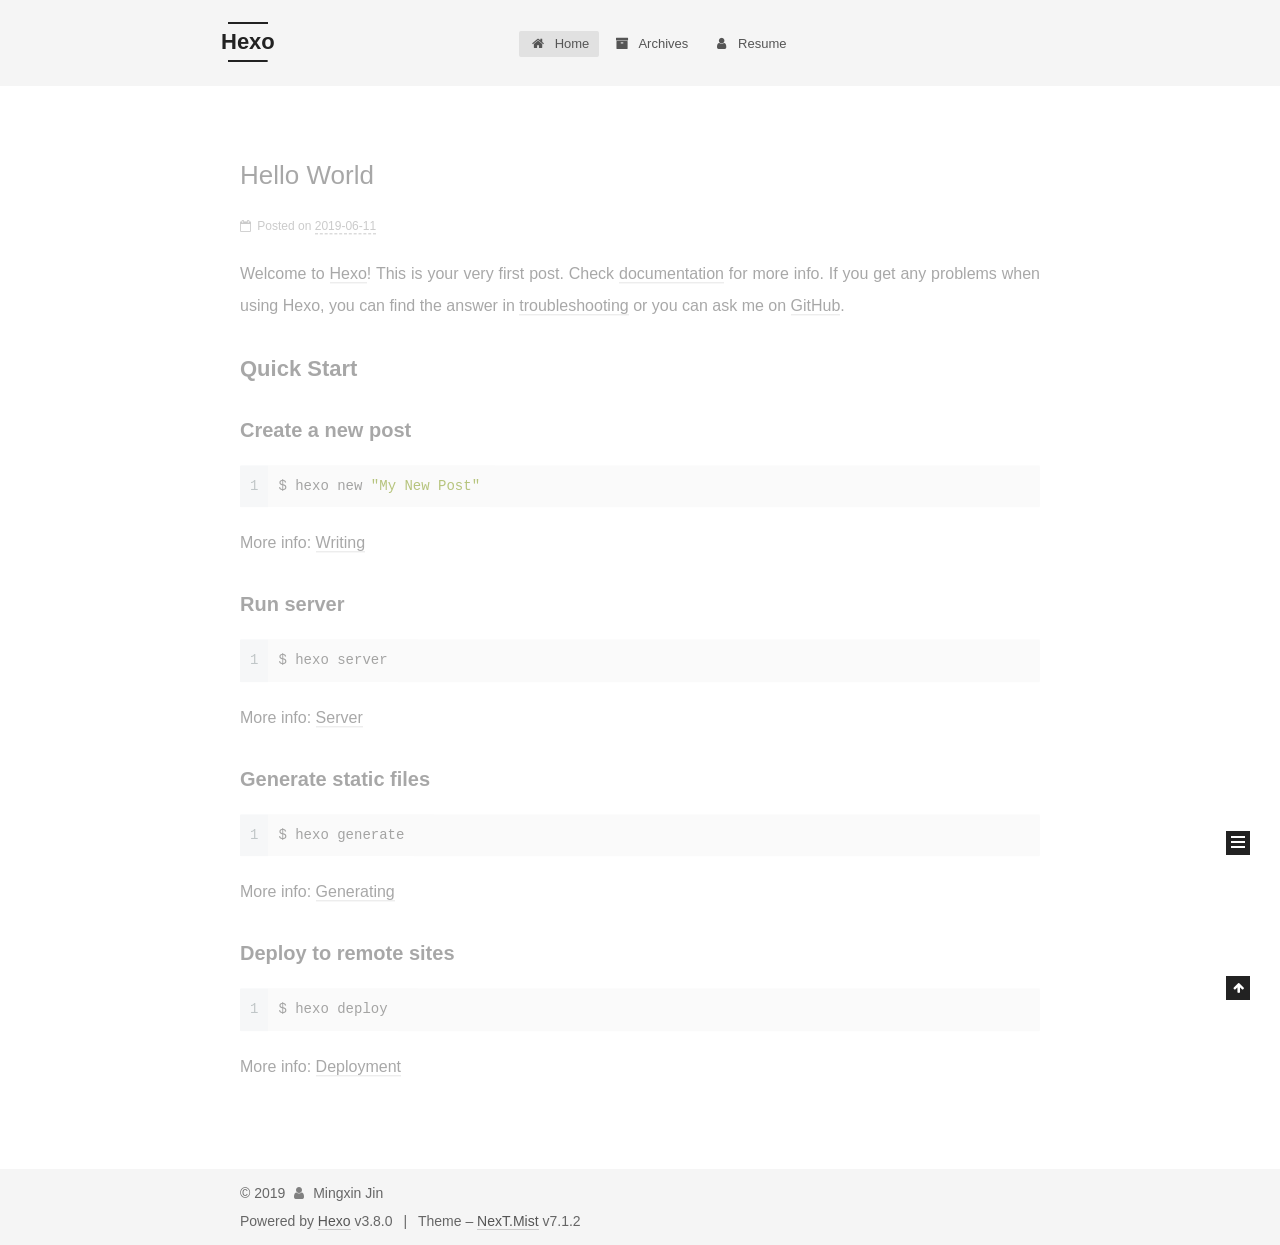
==== index.html @ 40111006 "Site updated: 2019-06-13 21:49:28" ====
<!DOCTYPE html>












  


<html class="theme-next mist use-motion" lang="en">
<head><meta name="generator" content="Hexo 3.8.0">
  <meta charset="UTF-8">
<meta http-equiv="X-UA-Compatible" content="IE=edge">
<meta name="viewport" content="width=device-width, initial-scale=1, maximum-scale=2">
<meta name="theme-color" content="#222">
























<link rel="stylesheet" href="/lib/font-awesome/css/font-awesome.min.css?v=4.7.0">

<link rel="stylesheet" href="/css/main.css?v=7.1.2">


  <link rel="apple-touch-icon" sizes="180x180" href="/images/apple-touch-icon-next.png?v=7.1.2">


  <link rel="icon" type="image/png" sizes="32x32" href="/images/favicon-32x32-next.png?v=7.1.2">


  <link rel="icon" type="image/png" sizes="16x16" href="/images/favicon-16x16-next.png?v=7.1.2">


  <link rel="mask-icon" href="/images/logo.svg?v=7.1.2" color="#222">







<script id="hexo.configurations">
  var NexT = window.NexT || {};
  var CONFIG = {
    root: '/',
    scheme: 'Mist',
    version: '7.1.2',
    sidebar: {"position":"left","display":"post","offset":12,"onmobile":false,"dimmer":false},
    back2top: true,
    back2top_sidebar: false,
    fancybox: false,
    fastclick: false,
    lazyload: false,
    tabs: true,
    motion: {"enable":true,"async":false,"transition":{"post_block":"fadeIn","post_header":"slideDownIn","post_body":"slideDownIn","coll_header":"slideLeftIn","sidebar":"slideUpIn"}},
    algolia: {
      applicationID: '',
      apiKey: '',
      indexName: '',
      hits: {"per_page":10},
      labels: {"input_placeholder":"Search for Posts","hits_empty":"We didn't find any results for the search: ${query}","hits_stats":"${hits} results found in ${time} ms"}
    }
  };
</script>


  




  <meta property="og:type" content="website">
<meta property="og:title" content="Hexo">
<meta property="og:url" content="http://yoursite.com/index.html">
<meta property="og:site_name" content="Hexo">
<meta property="og:locale" content="en">
<meta name="twitter:card" content="summary">
<meta name="twitter:title" content="Hexo">





  
  
  <link rel="canonical" href="http://yoursite.com/">



<script id="page.configurations">
  CONFIG.page = {
    sidebar: "",
  };
</script>

  <title>Hexo</title>
  












  <noscript>
  <style>
  .use-motion .motion-element,
  .use-motion .brand,
  .use-motion .menu-item,
  .sidebar-inner,
  .use-motion .post-block,
  .use-motion .pagination,
  .use-motion .comments,
  .use-motion .post-header,
  .use-motion .post-body,
  .use-motion .collection-title { opacity: initial; }

  .use-motion .logo,
  .use-motion .site-title,
  .use-motion .site-subtitle {
    opacity: initial;
    top: initial;
  }

  .use-motion .logo-line-before i { left: initial; }
  .use-motion .logo-line-after i { right: initial; }
  </style>
</noscript>

</head>

<body itemscope itemtype="http://schema.org/WebPage" lang="en">

  
  
    
  

  <div class="container sidebar-position-left 
  page-home">
    <div class="headband"></div>

    <header id="header" class="header" itemscope itemtype="http://schema.org/WPHeader">
      <div class="header-inner"><div class="site-brand-wrapper">
  <div class="site-meta">
    

    <div class="custom-logo-site-title">
      <a href="/" class="brand" rel="start">
        <span class="logo-line-before"><i></i></span>
        <span class="site-title">Hexo</span>
        <span class="logo-line-after"><i></i></span>
      </a>
    </div>
    
    
  </div>

  <div class="site-nav-toggle">
    <button aria-label="Toggle navigation bar">
      <span class="btn-bar"></span>
      <span class="btn-bar"></span>
      <span class="btn-bar"></span>
    </button>
  </div>
</div>



<nav class="site-nav">
  
    <ul id="menu" class="menu">
      
        
        
        
          
          <li class="menu-item menu-item-home menu-item-active">

    
    
    
      
    

    

    <a href="/" rel="section"><i class="menu-item-icon fa fa-fw fa-home"></i> <br>Home</a>

  </li>
        
        
        
          
          <li class="menu-item menu-item-archives">

    
    
    
      
    

    

    <a href="/archives/" rel="section"><i class="menu-item-icon fa fa-fw fa-archive"></i> <br>Archives</a>

  </li>
        
        
        
          
          <li class="menu-item menu-item-resume">

    
    
    
      
    

    

    <a href="/resume/" rel="section"><i class="menu-item-icon fa fa-fw fa-user"></i> <br>Resume</a>

  </li>

      
      
    </ul>
  

  
    

  

  
</nav>



  



</div>
    </header>

    


    <main id="main" class="main">
      <div class="main-inner">
        <div class="content-wrap">
          
          <div id="content" class="content">
            
  <section id="posts" class="posts-expand">
    
      

  

  
  
  

  

  <article class="post post-type-normal" itemscope itemtype="http://schema.org/Article">
  
  
  
  <div class="post-block">
    <link itemprop="mainEntityOfPage" href="http://yoursite.com/2019/06/11/hello-world/">

    <span hidden itemprop="author" itemscope itemtype="http://schema.org/Person">
      <meta itemprop="name" content="Mingxin Jin">
      <meta itemprop="description" content>
      <meta itemprop="image" content="/images/avatar.gif">
    </span>

    <span hidden itemprop="publisher" itemscope itemtype="http://schema.org/Organization">
      <meta itemprop="name" content="Hexo">
    </span>

    
      <header class="post-header">

        
        
          <h1 class="post-title" itemprop="name headline">
                
                
                <a href="/2019/06/11/hello-world/" class="post-title-link" itemprop="url">Hello World</a>
              
            
          </h1>
        

        <div class="post-meta">
          <span class="post-time">

            
            
            

            
              <span class="post-meta-item-icon">
                <i class="fa fa-calendar-o"></i>
              </span>
              
                <span class="post-meta-item-text">Posted on</span>
              

              
                
              

              <time title="Created: 2019-06-11 22:14:55" itemprop="dateCreated datePublished" datetime="2019-06-11T22:14:55+08:00">2019-06-11</time>
            

            
          </span>

          

          
            
            
          

          
          

          

          

          

        </div>
      </header>
    

    
    
    
    <div class="post-body" itemprop="articleBody">

      
      

      
        
          
            <p>Welcome to <a href="https://hexo.io/" target="_blank" rel="noopener">Hexo</a>! This is your very first post. Check <a href="https://hexo.io/docs/" target="_blank" rel="noopener">documentation</a> for more info. If you get any problems when using Hexo, you can find the answer in <a href="https://hexo.io/docs/troubleshooting.html" target="_blank" rel="noopener">troubleshooting</a> or you can ask me on <a href="https://github.com/hexojs/hexo/issues" target="_blank" rel="noopener">GitHub</a>.</p>
<h2 id="Quick-Start"><a href="#Quick-Start" class="headerlink" title="Quick Start"></a>Quick Start</h2><h3 id="Create-a-new-post"><a href="#Create-a-new-post" class="headerlink" title="Create a new post"></a>Create a new post</h3><figure class="highlight bash"><table><tr><td class="gutter"><pre><span class="line">1</span><br></pre></td><td class="code"><pre><span class="line">$ hexo new <span class="string">"My New Post"</span></span><br></pre></td></tr></table></figure>

<p>More info: <a href="https://hexo.io/docs/writing.html" target="_blank" rel="noopener">Writing</a></p>
<h3 id="Run-server"><a href="#Run-server" class="headerlink" title="Run server"></a>Run server</h3><figure class="highlight bash"><table><tr><td class="gutter"><pre><span class="line">1</span><br></pre></td><td class="code"><pre><span class="line">$ hexo server</span><br></pre></td></tr></table></figure>

<p>More info: <a href="https://hexo.io/docs/server.html" target="_blank" rel="noopener">Server</a></p>
<h3 id="Generate-static-files"><a href="#Generate-static-files" class="headerlink" title="Generate static files"></a>Generate static files</h3><figure class="highlight bash"><table><tr><td class="gutter"><pre><span class="line">1</span><br></pre></td><td class="code"><pre><span class="line">$ hexo generate</span><br></pre></td></tr></table></figure>

<p>More info: <a href="https://hexo.io/docs/generating.html" target="_blank" rel="noopener">Generating</a></p>
<h3 id="Deploy-to-remote-sites"><a href="#Deploy-to-remote-sites" class="headerlink" title="Deploy to remote sites"></a>Deploy to remote sites</h3><figure class="highlight bash"><table><tr><td class="gutter"><pre><span class="line">1</span><br></pre></td><td class="code"><pre><span class="line">$ hexo deploy</span><br></pre></td></tr></table></figure>

<p>More info: <a href="https://hexo.io/docs/deployment.html" target="_blank" rel="noopener">Deployment</a></p>

          
        
      
    </div>

    

    
    
    

    

    
      
    
    

    

    <footer class="post-footer">
      

      

      

      
      
        <div class="post-eof"></div>
      
    </footer>
  </div>
  
  
  
  </article>


    
  </section>

  


          </div>
          

        </div>
        
          
  
  <div class="sidebar-toggle">
    <div class="sidebar-toggle-line-wrap">
      <span class="sidebar-toggle-line sidebar-toggle-line-first"></span>
      <span class="sidebar-toggle-line sidebar-toggle-line-middle"></span>
      <span class="sidebar-toggle-line sidebar-toggle-line-last"></span>
    </div>
  </div>

  <aside id="sidebar" class="sidebar">
    <div class="sidebar-inner">

      

      

      <div class="site-overview-wrap sidebar-panel sidebar-panel-active">
        <div class="site-overview">
          <div class="site-author motion-element" itemprop="author" itemscope itemtype="http://schema.org/Person">
            
              <p class="site-author-name" itemprop="name">Mingxin Jin</p>
              <div class="site-description motion-element" itemprop="description"></div>
          </div>

          
            <nav class="site-state motion-element">
              
                <div class="site-state-item site-state-posts">
                
                  <a href="/archives/">
                
                    <span class="site-state-item-count">1</span>
                    <span class="site-state-item-name">posts</span>
                  </a>
                </div>
              

              

              
            </nav>
          

          

          

          

          

          
          

          
            
          
          

        </div>
      </div>

      

      

    </div>
  </aside>
  


        
      </div>
    </main>

    <footer id="footer" class="footer">
      <div class="footer-inner">
        <div class="copyright">&copy; <span itemprop="copyrightYear">2019</span>
  <span class="with-love" id="animate">
    <i class="fa fa-user"></i>
  </span>
  <span class="author" itemprop="copyrightHolder">Mingxin Jin</span>

  

  
</div>


  <div class="powered-by">Powered by <a href="https://hexo.io" class="theme-link" rel="noopener" target="_blank">Hexo</a> v3.8.0</div>



  <span class="post-meta-divider">|</span>



  <div class="theme-info">Theme – <a href="https://theme-next.org" class="theme-link" rel="noopener" target="_blank">NexT.Mist</a> v7.1.2</div>




        








        
      </div>
    </footer>

    
      <div class="back-to-top">
        <i class="fa fa-arrow-up"></i>
        
      </div>
    

    

    

    
  </div>

  

<script>
  if (Object.prototype.toString.call(window.Promise) !== '[object Function]') {
    window.Promise = null;
  }
</script>


























  
  <script src="/lib/jquery/index.js?v=3.4.1"></script>

  
  <script src="/lib/velocity/velocity.min.js?v=1.2.1"></script>

  
  <script src="/lib/velocity/velocity.ui.min.js?v=1.2.1"></script>


  


  <script src="/js/utils.js?v=7.1.2"></script>

  <script src="/js/motion.js?v=7.1.2"></script>



  
  


  <script src="/js/schemes/muse.js?v=7.1.2"></script>




  

  


  <script src="/js/next-boot.js?v=7.1.2"></script>


  

  

  

  



  




  

  

  

  

  

  

  

  

  

  

  

  

  

  

</body>
</html>
---- css/main.css ----
/* normalize.css v8.0.1 | MIT License | github.com/necolas/normalize.css */
html {
  line-height: 1.15; /* 1 */
  -webkit-text-size-adjust: 100%; /* 2 */
}
body {
  margin: 0;
}
main {
  display: block;
}
h1 {
  font-size: 2em;
  margin: 0.67em 0;
}
hr {
  box-sizing: content-box; /* 1 */
  height: 0; /* 1 */
  overflow: visible; /* 2 */
}
pre {
  font-family: monospace, monospace; /* 1 */
  font-size: 1em; /* 2 */
}
a {
  background-color: transparent;
}
abbr[title] {
  border-bottom: none; /* 1 */
  text-decoration: underline; /* 2 */
  text-decoration: underline dotted; /* 2 */
}
b,
strong {
  font-weight: bolder;
}
code,
kbd,
samp {
  font-family: monospace, monospace; /* 1 */
  font-size: 1em; /* 2 */
}
small {
  font-size: 80%;
}
sub,
sup {
  font-size: 75%;
  line-height: 0;
  position: relative;
  vertical-align: baseline;
}
sub {
  bottom: -0.25em;
}
sup {
  top: -0.5em;
}
img {
  border-style: none;
}
button,
input,
optgroup,
select,
textarea {
  font-family: inherit; /* 1 */
  font-size: 100%; /* 1 */
  line-height: 1.15; /* 1 */
  margin: 0; /* 2 */
}
button,
input {
/* 1 */
  overflow: visible;
}
button,
select {
/* 1 */
  text-transform: none;
}
button,
[type="button"],
[type="reset"],
[type="submit"] {
  -webkit-appearance: button;
}
button::-moz-focus-inner,
[type="button"]::-moz-focus-inner,
[type="reset"]::-moz-focus-inner,
[type="submit"]::-moz-focus-inner {
  border-style: none;
  padding: 0;
}
button:-moz-focusring,
[type="button"]:-moz-focusring,
[type="reset"]:-moz-focusring,
[type="submit"]:-moz-focusring {
  outline: 1px dotted ButtonText;
}
fieldset {
  padding: 0.35em 0.75em 0.625em;
}
legend {
  box-sizing: border-box; /* 1 */
  color: inherit; /* 2 */
  display: table; /* 1 */
  max-width: 100%; /* 1 */
  padding: 0; /* 3 */
  white-space: normal; /* 1 */
}
progress {
  vertical-align: baseline;
}
textarea {
  overflow: auto;
}
[type="checkbox"],
[type="radio"] {
  box-sizing: border-box; /* 1 */
  padding: 0; /* 2 */
}
[type="number"]::-webkit-inner-spin-button,
[type="number"]::-webkit-outer-spin-button {
  height: auto;
}
[type="search"] {
  -webkit-appearance: textfield; /* 1 */
  outline-offset: -2px; /* 2 */
}
[type="search"]::-webkit-search-decoration {
  -webkit-appearance: none;
}
::-webkit-file-upload-button {
  -webkit-appearance: button; /* 1 */
  font: inherit; /* 2 */
}
details {
  display: block;
}
summary {
  display: list-item;
}
template {
  display: none;
}
[hidden] {
  display: none;
}
::selection {
  background: #262a30;
  color: #fff;
}
body {
  position: relative;
  font-family: 'Lato', "PingFang SC", "Microsoft YaHei", sans-serif;
  font-size: 14px;
  line-height: 2;
  color: #555;
  background: #fff;
}
@media (max-width: 991px) {
  body {
    padding-right: 0 !important;
  }
}
@media (min-width: 1200px) {
  body {
    font-size: 16px;
  }
}
h1,
h2,
h3,
h4,
h5,
h6 {
  margin: 20px 0 15px;
  padding: 0;
  font-weight: bold;
  line-height: 1.5;
  font-family: 'Lato', "PingFang SC", "Microsoft YaHei", sans-serif;
}
h1 {
  font-size: 24px;
}
h1 code {
  font-size: 1em;
}
@media (max-width: 767px) {
  h1 {
    font-size: 20px;
  }
  h1 code {
    font-size: 1em;
  }
}
h2 {
  font-size: 22px;
}
h2 code {
  font-size: 1em;
}
@media (max-width: 767px) {
  h2 {
    font-size: 18px;
  }
  h2 code {
    font-size: 1em;
  }
}
h3 {
  font-size: 20px;
}
h3 code {
  font-size: 1em;
}
@media (max-width: 767px) {
  h3 {
    font-size: 16px;
  }
  h3 code {
    font-size: 1em;
  }
}
h4 {
  font-size: 18px;
}
h4 code {
  font-size: 1em;
}
@media (max-width: 767px) {
  h4 {
    font-size: 14px;
  }
  h4 code {
    font-size: 1em;
  }
}
h5 {
  font-size: 16px;
}
h5 code {
  font-size: 1em;
}
@media (max-width: 767px) {
  h5 {
    font-size: 12px;
  }
  h5 code {
    font-size: 1em;
  }
}
h6 {
  font-size: 14px;
}
h6 code {
  font-size: 1em;
}
@media (max-width: 767px) {
  h6 {
    font-size: 10px;
  }
  h6 code {
    font-size: 1em;
  }
}
p {
  margin: 0 0 20px 0;
}
a,
span.exturl {
  overflow-wrap: break-word;
  word-wrap: break-word;
  background-color: transparent;
  color: #555;
  text-decoration: none;
  outline: none;
  border-bottom: 1px solid #999;
  cursor: pointer;
}
a:hover,
span.exturl:hover {
  color: #222;
  border-bottom-color: #222;
}
video {
  max-width: 100%;
  display: block;
  margin-left: auto;
  margin-right: auto;
}
img {
  display: block;
  margin: auto;
  max-width: 100%;
  height: auto;
}
hr {
  margin: 40px 0;
  height: 3px;
  border: none;
  background-color: #ddd;
  background-image: repeating-linear-gradient(-45deg, #fff, #fff 4px, transparent 4px, transparent 8px);
}
blockquote {
  margin: 0;
  padding: 0 15px;
  color: #666;
  border-left: 4px solid #ddd;
}
blockquote cite::before {
  content: "-";
  padding: 0 5px;
}
dt {
  font-weight: 700;
}
dd {
  margin: 0;
  padding: 0;
}
kbd {
  border: 1px solid #ccc;
  border-radius: 0.2em;
  box-shadow: 0.1em 0.1em 0.2em rgba(0,0,0,0.1);
  background-color: #f9f9f9;
  font-family: inherit;
  background-image: linear-gradient(top, #eee, #fff, #eee);
  padding: 0.1em 0.3em;
  white-space: nowrap;
}
.text-left {
  text-align: left;
}
.text-center {
  text-align: center;
}
.text-right {
  text-align: right;
}
.text-justify {
  text-align: justify;
}
.text-nowrap {
  white-space: nowrap;
}
.text-lowercase {
  text-transform: lowercase;
}
.text-uppercase {
  text-transform: uppercase;
}
.text-capitalize {
  text-transform: capitalize;
}
.center-block {
  display: block;
  margin-left: auto;
  margin-right: auto;
}
.clearfix:before,
.clearfix:after {
  content: " ";
  display: table;
}
.clearfix:after {
  clear: both;
}
.pullquote {
  width: 45%;
}
.pullquote.left {
  float: left;
  margin-left: 5px;
  margin-right: 10px;
}
.pullquote.right {
  float: right;
  margin-left: 10px;
  margin-right: 5px;
}
.affix {
  position: fixed;
}
.translation {
  margin-top: -20px;
  font-size: 14px;
  color: #999;
}
.scrollbar-measure {
  width: 100px;
  height: 100px;
  overflow: scroll;
  position: absolute;
  top: -9999px;
}
.use-motion .motion-element {
  opacity: 0;
}
.table-container {
  margin: 20px 0;
  overflow: auto;
  -webkit-overflow-scrolling: touch;
}
.highlight .table-container {
  margin: 0px;
}
table {
  width: 100%;
  border-collapse: collapse;
  border-spacing: 0;
  font-size: 14px;
}
table > tbody > tr:nth-of-type(odd) {
  background-color: #f9f9f9;
}
table > tbody > tr:hover {
  background-color: #f5f5f5;
}
caption,
th,
td {
  padding: 8px;
  text-align: left;
  vertical-align: middle;
  font-weight: normal;
}
th,
td {
  border: 1px solid #ddd;
  border-bottom: 3px solid #ddd;
}
th {
  padding-bottom: 10px;
  font-weight: 700;
}
td {
  border-bottom-width: 1px;
}
html,
body {
  height: 100%;
}
.container {
  position: relative;
}
.header-inner {
  margin: 0 auto;
  padding: 100px 0 70px;
  width: 700px;
}
@media (min-width: 1200px) {
  .container .header-inner {
    width: 800px;
  }
}
@media (min-width: 1600px) {
  .container .header-inner {
    width: 900px;
  }
}
.main-inner {
  margin: 0 auto;
  width: 700px;
}
@media (min-width: 1200px) {
  .container .main-inner {
    width: 800px;
  }
}
@media (min-width: 1600px) {
  .container .main-inner {
    width: 900px;
  }
}
.footer {
  padding: 20px 0;
}
.footer-inner {
  box-sizing: border-box;
  margin: 0px auto;
  width: 700px;
}
@media (min-width: 1200px) {
  .container .footer-inner {
    width: 800px;
  }
}
@media (min-width: 1600px) {
  .container .footer-inner {
    width: 900px;
  }
}
pre,
.highlight {
  overflow: auto;
  margin: 20px 0;
  padding: 0;
  font-size: 14px;
  color: #4d4d4c;
  background: #f7f7f7;
  line-height: 1.6;
}
pre,
code {
  font-family: consolas, Menlo, "PingFang SC", "Microsoft YaHei", monospace;
}
code {
  overflow-wrap: break-word;
  word-wrap: break-word;
  padding: 2px 4px;
  color: #555;
  background: #eee;
  border-radius: 3px;
  font-size: 14px;
}
pre {
  padding: 10px;
}
pre code {
  padding: 0;
  color: #4d4d4c;
  background: none;
  text-shadow: none;
}
.highlight {
  border-radius: 1px;
}
.highlight pre {
  border: none;
  margin: 0;
  padding: 10px 0;
}
.highlight table {
  margin: 0;
  width: auto;
  border: none;
}
.highlight td {
  border: none;
  padding: 0;
}
.highlight figcaption {
  font-size: 1em;
  color: #4d4d4c;
  line-height: 1em;
  margin-bottom: 1em;
  margin: 0em;
  padding: 0.5em;
  background: #eee;
  border-bottom: 1px solid #e9e9e9;
}
.highlight figcaption:before,
.highlight figcaption:after {
  content: " ";
  display: table;
}
.highlight figcaption:after {
  clear: both;
}
.highlight figcaption a {
  float: right;
  color: #4d4d4c;
}
.highlight figcaption a:hover {
  border-bottom-color: #4d4d4c;
}
.highlight .gutter pre {
  padding-left: 10px;
  padding-right: 10px;
  color: #869194;
  text-align: right;
  background-color: #eff2f3;
}
.highlight .code pre {
  width: 100%;
  padding-left: 10px;
  padding-right: 10px;
  background-color: #f7f7f7;
}
.highlight .line {
  height: 20px;
}
.gutter {
  -webkit-user-select: none;
  -moz-user-select: none;
  -ms-user-select: none;
  user-select: none;
}
.gist table {
  width: auto;
}
.gist table td {
  border: none;
}
pre .deletion {
  background: #fdd;
}
pre .addition {
  background: #dfd;
}
pre .meta {
  color: #8959a8;
}
pre .comment {
  color: #8e908c;
}
pre .variable,
pre .attribute,
pre .tag,
pre .name,
pre .regexp,
pre .ruby .constant,
pre .xml .tag .title,
pre .xml .pi,
pre .xml .doctype,
pre .html .doctype,
pre .css .id,
pre .css .class,
pre .css .pseudo {
  color: #c82829;
}
pre .number,
pre .preprocessor,
pre .built_in,
pre .builtin-name,
pre .literal,
pre .params,
pre .constant,
pre .command {
  color: #f5871f;
}
pre .ruby .class .title,
pre .css .rules .attribute,
pre .string,
pre .symbol,
pre .value,
pre .inheritance,
pre .header,
pre .ruby .symbol,
pre .xml .cdata,
pre .special,
pre .formula {
  color: #718c00;
}
pre .title,
pre .css .hexcolor {
  color: #3e999f;
}
pre .function,
pre .python .decorator,
pre .python .title,
pre .ruby .function .title,
pre .ruby .title .keyword,
pre .perl .sub,
pre .javascript .title,
pre .coffeescript .title {
  color: #4271ae;
}
pre .keyword,
pre .javascript .function {
  color: #8959a8;
}
.posts-expand .post-body img.full-image {
  border: none;
}
.blockquote-center,
.page-home .post-type-quote blockquote,
.page-post-detail .post-type-quote blockquote {
  position: relative;
  margin: 40px 0;
  padding: 0;
  border-left: none;
  text-align: center;
}
.blockquote-center::before,
.page-home .post-type-quote blockquote::before,
.page-post-detail .post-type-quote blockquote::before,
.blockquote-center::after,
.page-home .post-type-quote blockquote::after,
.page-post-detail .post-type-quote blockquote::after {
  position: absolute;
  content: ' ';
  display: block;
  width: 100%;
  height: 24px;
  opacity: 0.2;
  background-repeat: no-repeat;
  background-position: 0 -6px;
  background-size: 22px 22px;
}
.blockquote-center::before,
.page-home .post-type-quote blockquote::before,
.page-post-detail .post-type-quote blockquote::before {
  top: -20px;
  background-image: url("../images/quote-l.svg");
  border-top: 1px solid #ccc;
}
.blockquote-center::after,
.page-home .post-type-quote blockquote::after,
.page-post-detail .post-type-quote blockquote::after {
  bottom: -20px;
  background-image: url("../images/quote-r.svg");
  border-bottom: 1px solid #ccc;
  background-position: 100% 8px;
}
.blockquote-center p,
.page-home .post-type-quote blockquote p,
.page-post-detail .post-type-quote blockquote p,
.blockquote-center div,
.page-home .post-type-quote blockquote div,
.page-post-detail .post-type-quote blockquote div {
  text-align: center;
}
.post .post-body .group-picture img {
  box-sizing: border-box;
  padding: 0 3px;
  border: none;
}
.post .group-picture-row {
  overflow: hidden;
  margin-top: 6px;
}
.post .group-picture-row:first-child {
  margin-top: 0;
}
.post .group-picture-column {
  float: left;
}
.page-post-detail .post-body .group-picture-column {
  float: none;
  margin-top: 10px;
  width: auto !important;
}
.page-post-detail .post-body .group-picture-column img {
  margin: 0 auto;
}
.page-archive .group-picture-container {
  overflow: hidden;
}
.page-archive .group-picture-row {
  float: left;
}
.page-archive .group-picture-row:first-child {
  margin-top: 6px;
}
.page-archive .group-picture-column {
  max-width: 150px;
  max-height: 150px;
}
.post-body .label {
  display: inline;
  padding: 0 2px;
}
.post-body .label.default {
  background-color: #f0f0f0;
}
.post-body .label.primary {
  background-color: #efe6f7;
}
.post-body .label.info {
  background-color: #e5f2f8;
}
.post-body .label.success {
  background-color: #e7f4e9;
}
.post-body .label.warning {
  background-color: #fcf6e1;
}
.post-body .label.danger {
  background-color: #fae8eb;
}
.post-body .note {
  position: relative;
  padding: 15px;
  margin-bottom: 20px;
  border: 1px solid #eee;
  border-left-width: 5px;
  border-radius: 3px;
}
.post-body .note h2,
.post-body .note h3,
.post-body .note h4,
.post-body .note h5,
.post-body .note h6 {
  margin-top: 0;
  margin-bottom: 0;
  border-bottom: initial;
  padding-top: 0 !important;
}
.post-body .note p:first-child,
.post-body .note ul:first-child,
.post-body .note ol:first-child,
.post-body .note table:first-child,
.post-body .note pre:first-child,
.post-body .note blockquote:first-child {
  margin-top: 0;
}
.post-body .note p:last-child,
.post-body .note ul:last-child,
.post-body .note ol:last-child,
.post-body .note table:last-child,
.post-body .note pre:last-child,
.post-body .note blockquote:last-child {
  margin-bottom: 0;
}
.post-body .note.default {
  border-left-color: #777;
}
.post-body .note.default h2,
.post-body .note.default h3,
.post-body .note.default h4,
.post-body .note.default h5,
.post-body .note.default h6 {
  color: #777;
}
.post-body .note.primary {
  border-left-color: #6f42c1;
}
.post-body .note.primary h2,
.post-body .note.primary h3,
.post-body .note.primary h4,
.post-body .note.primary h5,
.post-body .note.primary h6 {
  color: #6f42c1;
}
.post-body .note.info {
  border-left-color: #428bca;
}
.post-body .note.info h2,
.post-body .note.info h3,
.post-body .note.info h4,
.post-body .note.info h5,
.post-body .note.info h6 {
  color: #428bca;
}
.post-body .note.success {
  border-left-color: #5cb85c;
}
.post-body .note.success h2,
.post-body .note.success h3,
.post-body .note.success h4,
.post-body .note.success h5,
.post-body .note.success h6 {
  color: #5cb85c;
}
.post-body .note.warning {
  border-left-color: #f0ad4e;
}
.post-body .note.warning h2,
.post-body .note.warning h3,
.post-body .note.warning h4,
.post-body .note.warning h5,
.post-body .note.warning h6 {
  color: #f0ad4e;
}
.post-body .note.danger {
  border-left-color: #d9534f;
}
.post-body .note.danger h2,
.post-body .note.danger h3,
.post-body .note.danger h4,
.post-body .note.danger h5,
.post-body .note.danger h6 {
  color: #d9534f;
}
.post-body .tabs {
  position: relative;
  display: block;
  margin-bottom: 20px;
  padding-top: 10px;
}
.post-body .tabs ul.nav-tabs {
  margin: 0;
  padding: 0;
  display: flex;
  flex-wrap: wrap;
  margin-bottom: -1px;
}
@media (max-width: 413px) {
  .post-body .tabs ul.nav-tabs {
    display: block;
    margin-bottom: 5px;
  }
}
.post-body .tabs ul.nav-tabs li.tab {
  flex-grow: 1;
  list-style-type: none;
  border-top: 3px solid transparent;
  border-right: 1px solid transparent;
  border-bottom: 1px solid #ddd;
  border-left: 1px solid transparent;
}
@media (max-width: 413px) {
  .post-body .tabs ul.nav-tabs li.tab {
    border-top: 1px solid transparent;
    border-right: 1px solid transparent;
    border-bottom: 1px solid transparent;
    border-left: 3px solid transparent;
  }
}
.post-body .tabs ul.nav-tabs li.tab a {
  text-align: center;
  outline: 0;
  border-bottom: initial;
  display: block;
  line-height: 1.8em;
  padding: 0.25em 0.75em;
  transition-duration: 0.2s;
  transition-timing-function: ease-out;
  transition-delay: 0s;
}
.post-body .tabs ul.nav-tabs li.tab a i {
  width: 1.285714285714286em;
}
.post-body .tabs ul.nav-tabs li.tab.active {
  border-top: 3px solid #fc6423;
  border-right: 1px solid #ddd;
  border-bottom: 1px solid transparent;
  border-left: 1px solid #ddd;
}
@media (max-width: 413px) {
  .post-body .tabs ul.nav-tabs li.tab.active {
    border-top: 1px solid #ddd;
    border-right: 1px solid #ddd;
    border-bottom: 1px solid #ddd;
    border-left: 3px solid #fc6423;
  }
}
.post-body .tabs ul.nav-tabs li.tab.active a {
  cursor: default;
  color: #555;
}
.post-body .tabs .tab-content .tab-pane {
  border: 1px solid #ddd;
  padding: 20px 20px 0 20px;
}
.post-body .tabs .tab-content .tab-pane:not(.active) {
  display: none;
}
.post-body .tabs .tab-content .tab-pane.active {
  display: block;
}
.btn {
  display: inline-block;
  padding: 0 20px;
  font-size: 14px;
  color: #555;
  background: transparent;
  border: 2px solid #222;
  text-decoration: none;
  border-radius: 0;
  transition-property: background-color;
  transition-duration: 0.2s;
  transition-timing-function: ease-in-out;
  transition-delay: 0s;
  line-height: 2;
}
.btn:hover {
  border-color: #222;
  color: #222;
  background: #fff;
}
.btn +.btn {
  margin: 0 0 8px 8px;
}
.btn .fa-fw {
  width: 1.285714285714286em;
  text-align: left;
}
.btn-bar {
  display: block;
  width: 22px;
  height: 2px;
  background: #555;
  border-radius: 1px;
}
.btn-bar+.btn-bar {
  margin-top: 4px;
}
.pagination {
  margin: 120px 0 40px;
  text-align: center;
  border-top: 1px solid #eee;
}
.page-number-basic,
.pagination .prev,
.pagination .next,
.pagination .page-number,
.pagination .space {
  display: inline-block;
  position: relative;
  top: -1px;
  margin: 0 10px;
  padding: 0 11px;
}
@media (max-width: 767px) {
  .page-number-basic,
  .pagination .prev,
  .pagination .next,
  .pagination .page-number,
  .pagination .space {
    margin: 0 5px;
  }
}
.pagination .prev,
.pagination .next,
.pagination .page-number {
  border-bottom: 0;
  border-top: 1px solid #eee;
  transition-property: border-color;
  transition-duration: 0.2s;
  transition-timing-function: ease-in-out;
  transition-delay: 0s;
}
.pagination .prev:hover,
.pagination .next:hover,
.pagination .page-number:hover {
  border-top-color: #222;
}
.pagination .space {
  padding: 0;
  margin: 0;
}
.pagination .prev {
  margin-left: 0;
}
.pagination .next {
  margin-right: 0;
}
.pagination .page-number.current {
  color: #fff;
  background: #ccc;
  border-top-color: #ccc;
}
@media (max-width: 767px) {
  .pagination {
    border-top: none;
  }
  .pagination .prev,
  .pagination .next,
  .pagination .page-number {
    margin-bottom: 10px;
    border-top: 0;
    border-bottom: 1px solid #eee;
    padding: 0 10px;
  }
  .pagination .prev:hover,
  .pagination .next:hover,
  .pagination .page-number:hover {
    border-bottom-color: #222;
  }
}
.comments {
  margin: 60px 20px 0;
}
.back-to-top {
  box-sizing: border-box;
  position: fixed;
  bottom: -100px;
  right: 30px;
  z-index: 1050;
  padding: 0 6px;
  width: 24px;
  background: #222;
  font-size: 12px;
  opacity: 1;
  color: #fff;
  cursor: pointer;
  text-align: center;
  transition-property: bottom;
  transition-duration: 0.2s;
  transition-timing-function: ease-in-out;
  transition-delay: 0s;
}
.back-to-top.back-to-top-on {
  bottom: 19px;
}
@media (max-width: 991px) {
  .back-to-top {
    opacity: 0.8;
    right: 20px;
  }
}
.header {
  background: transparent;
}
.header-inner {
  position: relative;
}
.headband {
  height: 3px;
  background: #222;
}
.site-meta {
  margin: 0;
  text-align: left;
}
@media (max-width: 767px) {
  .site-meta {
    text-align: center;
  }
}
.brand {
  position: relative;
  display: inline-block;
  padding: 0 40px;
  color: #222;
  background: #222;
  border-bottom: none;
}
.brand:hover {
  color: #222;
}
.logo {
  display: inline-block;
  margin-right: 5px;
  line-height: 36px;
  vertical-align: top;
}
.site-title {
  display: inline-block;
  vertical-align: top;
  line-height: 36px;
  font-size: 20px;
  font-weight: normal;
  font-family: 'Lato', "PingFang SC", "Microsoft YaHei", sans-serif;
}
.site-subtitle {
  margin-top: 10px;
  font-size: 13px;
  color: #999;
}
.use-motion .brand {
  opacity: 0;
}
.use-motion .logo,
.use-motion .site-title,
.use-motion .site-subtitle,
.use-motion .custom-logo-image {
  opacity: 0;
  position: relative;
  top: -10px;
}
.site-nav-toggle {
  display: none;
  position: absolute;
  top: 10px;
  left: 10px;
}
@media (max-width: 767px) {
  .site-nav-toggle {
    display: block;
  }
}
.site-nav-toggle button {
  margin-top: 2px;
  padding: 9px 10px;
  background: transparent;
  border: none;
}
@media (max-width: 767px) {
  .site-nav {
    display: none;
    margin: 0 -10px;
    padding: 0 10px;
    clear: both;
    border-top: 1px solid #ddd;
  }
}
@media (min-width: 768px) and (max-width: 991px) {
  .site-nav {
    display: block !important;
  }
}
@media (min-width: 992px) {
  .site-nav {
    display: block !important;
  }
}
.menu {
  margin-top: 20px;
  padding-left: 0;
  text-align: center;
}
.menu .menu-item {
  display: inline-block;
  margin: 0 10px;
  list-style: none;
}
@media (max-width: 767px) {
  .menu .menu-item {
    margin-top: 10px;
  }
}
.menu .menu-item a,
.menu .menu-item span.exturl {
  display: block;
  font-size: 13px;
  line-height: inherit;
  border-bottom: 1px solid transparent;
  transition-property: border-color;
  transition-duration: 0.2s;
  transition-timing-function: ease-in-out;
  transition-delay: 0s;
}
.menu .menu-item a:hover,
.menu .menu-item span.exturl:hover {
  border-bottom-color: #222;
}
.menu .menu-item .fa {
  margin-right: 5px;
}
.use-motion .menu-item {
  opacity: 0;
}
.post-body {
  overflow-wrap: break-word;
  word-wrap: break-word;
  font-family: 'Lato', "PingFang SC", "Microsoft YaHei", sans-serif;
}
.post-body span.exturl .fa {
  font-size: 14px;
  margin-left: 4px;
}
.post-body .fancybox img {
  display: block !important;
  margin: 0 auto;
  cursor: pointer;
  cursor: zoom-in;
}
.post-body .image-caption,
.post-body .figure .caption {
  margin: -20px auto 15px;
  text-align: center;
  font-size: 14px;
  color: #999;
  font-weight: bold;
  line-height: 1;
}
.post-sticky-flag {
  display: inline-block;
  font-size: 16px;
  transform: rotate(30deg);
}
.use-motion .post-block,
.use-motion .pagination,
.use-motion .comments {
  opacity: 0;
}
.use-motion .post-header {
  opacity: 0;
}
.use-motion .post-body {
  opacity: 0;
}
.use-motion .collection-title {
  opacity: 0;
}
.posts-expand {
  padding-top: 40px;
}
@media (max-width: 767px) {
  .posts-expand {
    margin: 0 20px;
  }
  .post-body pre .gutter pre {
    padding-right: 10px;
  }
  .post-body .highlight {
    margin-left: 0px;
    margin-right: 0px;
    padding: 0;
  }
  .post-body .highlight .gutter pre {
    padding-right: 10px;
  }
}
@media (min-width: 992px) {
  .posts-expand .post-body {
    text-align: justify;
  }
}
@media (max-width: 991px) {
  .posts-expand .post-body {
    text-align: justify;
  }
}
.posts-expand .post-body h2,
.posts-expand .post-body h3,
.posts-expand .post-body h4,
.posts-expand .post-body h5,
.posts-expand .post-body h6 {
  padding-top: 10px;
}
.posts-expand .post-body h2 .header-anchor,
.posts-expand .post-body h3 .header-anchor,
.posts-expand .post-body h4 .header-anchor,
.posts-expand .post-body h5 .header-anchor,
.posts-expand .post-body h6 .header-anchor {
  float: right;
  margin-left: 10px;
  color: #ccc;
  border-bottom-style: none;
  visibility: hidden;
}
.posts-expand .post-body h2 .header-anchor:hover,
.posts-expand .post-body h3 .header-anchor:hover,
.posts-expand .post-body h4 .header-anchor:hover,
.posts-expand .post-body h5 .header-anchor:hover,
.posts-expand .post-body h6 .header-anchor:hover {
  color: inherit;
}
.posts-expand .post-body h2:hover .header-anchor,
.posts-expand .post-body h3:hover .header-anchor,
.posts-expand .post-body h4:hover .header-anchor,
.posts-expand .post-body h5:hover .header-anchor,
.posts-expand .post-body h6:hover .header-anchor {
  visibility: visible;
}
.posts-expand .post-body img {
  box-sizing: border-box;
  margin: 0 auto 25px;
  padding: 3px;
  border: 1px solid #ddd;
}
@media (max-width: 767px) {
  .posts-collapse {
    margin: 0 20px;
  }
  .posts-collapse .post-title,
  .posts-collapse .post-meta {
    display: block;
    width: auto;
    text-align: left;
  }
}
.posts-collapse {
  position: relative;
  z-index: 1010;
  margin-left: 0;
}
.posts-collapse::after {
  content: " ";
  position: absolute;
  top: 20px;
  left: 0;
  margin-left: -2px;
  width: 4px;
  height: 100%;
  background: #f5f5f5;
  z-index: -1;
}
@media (max-width: 767px) {
  .posts-collapse {
    margin: 0 20px;
  }
}
.posts-collapse .collection-title {
  position: relative;
  margin: 60px 0;
}
.posts-collapse .collection-title h1,
.posts-collapse .collection-title h2 {
  margin-left: 20px;
}
.posts-collapse .collection-title small {
  color: #bbb;
  margin-left: 5px;
}
.posts-collapse .collection-title::before {
  content: " ";
  position: absolute;
  left: 0;
  top: 50%;
  margin-left: -4px;
  margin-top: -4px;
  width: 8px;
  height: 8px;
  background: #bbb;
  border-radius: 50%;
}
.posts-collapse .post {
  margin: 30px 0;
}
.posts-collapse .post-header {
  position: relative;
  transition-duration: 0.2s;
  transition-timing-function: ease-in-out;
  transition-delay: 0s;
  transition-property: border;
  border-bottom: 1px dashed #ccc;
}
.posts-collapse .post-header::before {
  content: " ";
  position: absolute;
  left: 0;
  top: 12px;
  width: 6px;
  height: 6px;
  margin-left: -4px;
  background: #bbb;
  border-radius: 50%;
  border: 1px solid #fff;
  transition-duration: 0.2s;
  transition-timing-function: ease-in-out;
  transition-delay: 0s;
  transition-property: background;
}
.posts-collapse .post-header:hover {
  border-bottom-color: #666;
}
.posts-collapse .post-header:hover::before {
  background: #222;
}
.posts-collapse .post-meta {
  position: absolute;
  font-size: 12px;
  left: 20px;
  top: 5px;
}
.posts-collapse .post-comments-count {
  display: none;
}
.posts-collapse .post-title {
  margin-left: 60px;
  font-size: 16px;
  font-weight: normal;
  line-height: inherit;
}
.posts-collapse .post-title::after {
  margin-left: 3px;
  opacity: 0.6;
}
.posts-collapse .post-title a,
.posts-collapse .post-title span.exturl {
  color: #666;
  border-bottom: none;
}
.page-home .post-type-quote .post-header,
.page-post-detail .post-type-quote .post-header,
.page-home .post-type-quote .post-tags,
.page-post-detail .post-type-quote .post-tags {
  display: none;
}
.posts-expand .post-title {
  overflow-wrap: break-word;
  word-wrap: break-word;
  text-align: center;
  font-weight: 400;
}
.posts-expand .post-title-link {
  display: inline-block;
  position: relative;
  color: #555;
  border-bottom: none;
  line-height: 1.2;
  vertical-align: top;
}
.posts-expand .post-title-link::before {
  content: "";
  position: absolute;
  width: 100%;
  height: 2px;
  bottom: 0;
  left: 0;
  background-color: #000;
  visibility: hidden;
  transform: scaleX(0);
  transition-duration: 0.2s;
  transition-timing-function: ease-in-out;
  transition-delay: 0s;
}
.posts-expand .post-title-link:hover::before {
  visibility: visible;
  transform: scaleX(1);
}
.posts-expand .post-title-link .fa {
  font-size: 20px;
  margin-left: 5px;
}
.posts-expand .post-meta {
  margin: 3px 0 60px 0;
  color: #999;
  font-family: 'Lato', "PingFang SC", "Microsoft YaHei", sans-serif;
  font-size: 12px;
  text-align: center;
}
.posts-expand .post-meta .post-category-list {
  display: inline-block;
  margin: 0;
  padding: 3px;
}
.posts-expand .post-meta .post-category-list-link {
  color: #999;
}
.posts-expand .post-meta .post-description {
  font-size: 14px;
  margin-top: 2px;
}
.posts-expand .post-meta time {
  border-bottom: 1px dashed #999;
  cursor: help;
}
.post-meta-divider {
  margin: 0 0.5em;
}
.post-meta-item-icon {
  margin-right: 3px;
}
@media (min-width: 768px) and (max-width: 991px) {
  .post-meta-item-icon {
    display: inline-block;
  }
}
@media (max-width: 767px) {
  .post-meta-item-icon {
    display: inline-block;
  }
}
@media (min-width: 768px) and (max-width: 991px) {
  .post-meta-item-text {
    display: none;
  }
}
@media (max-width: 767px) {
  .post-meta-item-text {
    display: none;
  }
}
.post-button {
  margin-top: 40px;
}
.posts-expand .post-tags {
  margin-top: 40px;
  text-align: center;
}
.posts-expand .post-tags a {
  display: inline-block;
  margin-right: 10px;
  font-size: 13px;
}
.post-nav {
  display: table;
  margin-top: 15px;
  width: 100%;
  border-top: 1px solid #eee;
}
.post-nav-divider {
  display: table-cell;
  width: 10%;
}
.post-nav-item {
  display: table-cell;
  padding: 10px 0 0 0;
  width: 45%;
  vertical-align: top;
}
.post-nav-item a {
  position: relative;
  display: block;
  line-height: 25px;
  font-size: 14px;
  color: #555;
  border-bottom: none;
}
.post-nav-item a:hover {
  color: #222;
  border-bottom: none;
}
.post-nav-item a:active {
  top: 2px;
}
.post-nav-item .fa {
  font-size: 12px;
  margin-right: 5px;
}
.post-nav-next a {
  padding-left: 5px;
}
.post-nav-prev {
  text-align: right;
}
.post-nav-prev a {
  padding-right: 5px;
}
.post-nav-prev .fa {
  margin-left: 5px;
}
.posts-expand .post-eof {
  margin: 80px auto 60px;
  width: 8%;
  height: 1px;
  background: #ccc;
  text-align: center;
}
.post:last-child .post-eof {
  display: none;
}
.post-gallery {
  display: table;
  table-layout: fixed;
  width: 100%;
  border-collapse: separate;
}
.post-gallery-row {
  display: table-row;
}
.post-gallery .post-gallery-img {
  display: table-cell;
  text-align: center;
  vertical-align: middle;
  border: none;
}
.post-gallery .post-gallery-img img {
  max-width: 100%;
  max-height: 100%;
  border: none;
}
.fancybox-close,
.fancybox-close:hover {
  border: none;
}
.rtl.post-body p,
.rtl.post-body a,
.rtl.post-body h1,
.rtl.post-body h2,
.rtl.post-body h3,
.rtl.post-body h4,
.rtl.post-body h5,
.rtl.post-body h6,
.rtl.post-body li,
.rtl.post-body ul,
.rtl.post-body ol {
  direction: rtl;
  font-family: UKIJ Ekran;
}
.rtl.post-title {
  font-family: UKIJ Ekran;
}
.sidebar {
  position: fixed;
  right: 0;
  top: 0;
  bottom: 0;
  width: 0;
  z-index: 1040;
  box-shadow: inset 0 2px 6px #000;
  background: #222;
}
.sidebar a,
.sidebar span.exturl {
  color: #999;
  border-bottom-color: #555;
}
.sidebar a:hover,
.sidebar span.exturl:hover {
  color: #eee;
  border-bottom-color: #eee;
}
@media (max-width: 991px) {
  .sidebar {
    display: none;
  }
}
.sidebar-inner {
  position: relative;
  padding: 20px 10px;
  color: #999;
  text-align: center;
}
.site-overview-wrap {
  overflow: hidden;
}
.site-overview {
  overflow-y: auto;
  overflow-x: hidden;
}
.cc-license {
  margin-top: 10px;
  text-align: center;
}
.cc-license .cc-opacity {
  opacity: 0.7;
  border-bottom: none;
}
.cc-license .cc-opacity:hover {
  opacity: 0.9;
}
.cc-license img {
  display: inline-block;
}
.sidebar-toggle {
  position: fixed;
  right: 30px;
  bottom: 45px;
  width: 14px;
  height: 14px;
  padding: 5px;
  background: #222;
  line-height: 0;
  z-index: 1050;
  cursor: pointer;
}
@media (max-width: 991px) {
  .sidebar-toggle {
    opacity: 0.8;
    right: 20px;
    display: none;
  }
}
.sidebar-toggle-line {
  position: relative;
  display: inline-block;
  vertical-align: top;
  height: 2px;
  width: 100%;
  background: #fff;
  margin-top: 3px;
}
.sidebar-toggle-line:first-child {
  margin-top: 0;
}
.site-author-image {
  display: block;
  margin: 0 auto;
  padding: 2px;
  max-width: 96px;
  height: auto;
  border: 2px solid #333;
  opacity: 1;
}
.site-author-name {
  margin: 5px 0 0;
  text-align: center;
  color: #f5f5f5;
  font-weight: normal;
}
.site-description {
  margin-top: 5px;
  text-align: center;
  font-size: 14px;
  color: #999;
}
.links-of-author {
  margin-top: 20px;
}
.links-of-author a,
.links-of-author span.exturl {
  display: inline-block;
  vertical-align: middle;
  margin-right: 10px;
  margin-bottom: 10px;
  border-bottom-color: #555;
  font-size: 13px;
}
.links-of-author a:before,
.links-of-author span.exturl:before {
  display: inline-block;
  vertical-align: middle;
  margin-right: 3px;
  content: " ";
  width: 4px;
  height: 4px;
  border-radius: 50%;
  background: #ffffbd;
}
.feed-link,
.chat {
  margin-top: 10px;
}
.feed-link a,
.chat a {
  display: inline-block;
  padding: 0 15px;
  color: #fc6423;
  border: 1px solid #fc6423 !important;
  border-radius: 4px;
}
.feed-link a i,
.chat a i {
  color: #fc6423;
  font-size: 14px;
}
.feed-link a:hover,
.chat a:hover {
  color: #fff;
  background: #fc6423;
}
.feed-link a:hover i,
.chat a:hover i {
  color: #fff;
}
.links-of-blogroll {
  margin-top: 10px;
  font-size: 13px;
}
.links-of-blogroll-title {
  margin-top: 0;
  font-size: 14px;
  font-weight: 600;
}
.links-of-blogroll-list {
  margin: 0;
  padding: 0;
  list-style: none;
}
.links-of-blogroll-item {
  padding: 2px 10px;
}
.links-of-blogroll-item a,
.links-of-blogroll-item span.exturl {
  max-width: 280px;
  box-sizing: border-box;
  display: inline-block;
  overflow: hidden;
  white-space: nowrap;
  text-overflow: ellipsis;
}
.sidebar-nav {
  margin: 0 0 20px;
  padding-left: 0;
}
.sidebar-nav li {
  display: inline-block;
  cursor: pointer;
  border-bottom: 1px solid transparent;
  font-size: 14px;
  color: #555;
}
.sidebar-nav li:hover {
  color: #f5f5f5;
}
.page-post-detail .sidebar-nav-toc {
  padding: 0 5px;
}
.page-post-detail .sidebar-nav-overview {
  margin-left: 10px;
}
.sidebar-nav .sidebar-nav-active {
  color: #87daff;
  border-bottom-color: #87daff;
}
.sidebar-nav .sidebar-nav-active:hover {
  color: #87daff;
}
.sidebar-panel {
  display: none;
}
.sidebar-panel-active {
  display: block;
}
.site-state {
  display: flex;
  justify-content: center;
  overflow: hidden;
  line-height: 1.4;
  white-space: nowrap;
  text-align: center;
  margin-top: 10px;
}
.site-state-item {
  padding: 0 15px;
  border-left: 1px solid #333;
}
.site-state-item:first-child {
  border-left: none;
}
.site-state-item a {
  border-bottom: none;
}
.site-state-item-count {
  display: block;
  text-align: center;
  color: inherit;
  font-weight: 600;
  font-size: 18px;
}
.site-state-item-name {
  font-size: 13px;
  color: inherit;
}
.post-toc-empty {
  font-size: 14px;
  color: #666;
}
.post-toc-wrap {
  overflow: hidden;
}
.post-toc {
  overflow: auto;
}
.post-toc ol {
  margin: 0;
  padding: 0 2px 5px 10px;
  text-align: left;
  list-style: none;
  font-size: 14px;
}
.post-toc ol > ol {
  padding-left: 0;
}
.post-toc ol a {
  transition-duration: 0.2s;
  transition-timing-function: ease-in-out;
  transition-delay: 0s;
  transition-property: all;
  color: #999;
  border-bottom-color: #555;
}
.post-toc ol a:hover {
  color: #ccc;
  border-bottom-color: #ccc;
}
.post-toc .nav-item {
  overflow: hidden;
  text-overflow: ellipsis;
  white-space: nowrap;
  line-height: 1.8;
}
.post-toc .nav .nav-child {
  display: none;
}
.post-toc .nav .active > .nav-child {
  display: block;
}
.post-toc .nav .active-current > .nav-child {
  display: block;
}
.post-toc .nav .active-current > .nav-child > .nav-item {
  display: block;
}
.post-toc .nav .active > a {
  color: #87daff;
  border-bottom-color: #87daff;
}
.post-toc .nav .active-current > a {
  color: #87daff;
}
.post-toc .nav .active-current > a:hover {
  color: #87daff;
}
.footer {
  font-size: 14px;
  color: #999;
}
.footer img {
  border: none;
}
.footer-inner {
  text-align: center;
}
.with-love {
  display: inline-block;
  margin: 0 5px;
  color: #808080;
}
.powered-by,
.theme-info {
  display: inline-block;
}
@-moz-keyframes iconAnimate {
  0%, 100% {
    transform: scale(1);
  }
  10%, 30% {
    transform: scale(0.9);
  }
  20%, 40%, 60%, 80% {
    transform: scale(1.1);
  }
  50%, 70% {
    transform: scale(1.1);
  }
}
@-webkit-keyframes iconAnimate {
  0%, 100% {
    transform: scale(1);
  }
  10%, 30% {
    transform: scale(0.9);
  }
  20%, 40%, 60%, 80% {
    transform: scale(1.1);
  }
  50%, 70% {
    transform: scale(1.1);
  }
}
@-o-keyframes iconAnimate {
  0%, 100% {
    transform: scale(1);
  }
  10%, 30% {
    transform: scale(0.9);
  }
  20%, 40%, 60%, 80% {
    transform: scale(1.1);
  }
  50%, 70% {
    transform: scale(1.1);
  }
}
@keyframes iconAnimate {
  0%, 100% {
    transform: scale(1);
  }
  10%, 30% {
    transform: scale(0.9);
  }
  20%, 40%, 60%, 80% {
    transform: scale(1.1);
  }
  50%, 70% {
    transform: scale(1.1);
  }
}
.local-search-pop-overlay {
  position: fixed;
  width: 100%;
  height: 100%;
  top: 0;
  left: 0;
  z-index: 2080;
  background-color: rgba(0,0,0,0.3);
}
.local-search-popup {
  display: none;
  position: fixed;
  top: 10%;
  left: 50%;
  margin-left: -350px;
  width: 700px;
  height: 80%;
  padding: 0;
  background: #fff;
  color: #333;
  z-index: 9999;
  border-radius: 5px;
}
@media (max-width: 767px) {
  .local-search-popup {
    padding: 0;
    top: 0;
    left: 0;
    margin: 0;
    width: 100%;
    height: 100%;
    border-radius: 0;
  }
}
.local-search-popup ul.search-result-list {
  padding: 0;
  margin: 0 5px;
}
.local-search-popup p.search-result {
  border-bottom: 1px dashed #ccc;
  padding: 5px 0;
}
.local-search-popup a.search-result-title {
  font-weight: bold;
  font-size: 16px;
}
.local-search-popup .search-keyword {
  border-bottom: 1px dashed #f00;
  font-weight: bold;
  color: #f00;
}
.local-search-popup .local-search-header {
  padding: 5px;
  height: 36px;
  background: #f5f5f5;
  border-top-left-radius: 5px;
  border-top-right-radius: 5px;
}
.local-search-popup #local-search-result {
  overflow: auto;
  position: relative;
  padding: 5px 25px;
  height: calc(100% - 55px);
}
.local-search-popup .local-search-input-wrapper {
  display: inline-block;
  width: calc(100% - 90px);
  height: 36px;
  line-height: 36px;
  padding: 0 5px;
}
.local-search-popup .local-search-input-wrapper input {
  padding: 8px 0;
  height: 20px;
  display: block;
  width: 100%;
  outline: none;
  border: none;
  background: transparent;
  vertical-align: middle;
}
.local-search-popup .search-icon,
.local-search-popup .popup-btn-close {
  display: inline-block;
  font-size: 18px;
  color: #999;
  height: 36px;
  width: 18px;
  padding-left: 10px;
  padding-right: 10px;
}
.local-search-popup .search-icon {
  float: left;
}
.local-search-popup .popup-btn-close {
  border-left: 1px solid #eee;
  float: right;
  cursor: pointer;
}
.local-search-popup #no-result {
  position: absolute;
  left: 50%;
  top: 50%;
  transform: translate(-50%, -50%);
  color: #ccc;
}
.page-archive .archive-page-counter {
  position: relative;
  top: 3px;
  left: 20px;
}
@media (max-width: 767px) {
  .page-archive .archive-page-counter {
    top: 5px;
  }
}
.page-archive .posts-collapse .archive-move-on {
  position: absolute;
  top: 11px;
  left: 0;
  margin-left: -6px;
  width: 10px;
  height: 10px;
  opacity: 0.5;
  background: #555;
  border: 1px solid #fff;
  border-radius: 50%;
}
.page-archive .fa-external-link {
  font-size: 15px;
  margin-left: 5px;
}
.category-all-page .category-all-title {
  text-align: center;
}
.category-all-page .category-all {
  margin-top: 20px;
}
.category-all-page .category-list {
  margin: 0;
  padding: 0;
  list-style: none;
}
.category-all-page .category-list-item {
  margin: 5px 10px;
}
.category-all-page .category-list-count {
  color: #bbb;
}
.category-all-page .category-list-count:before {
  display: inline;
  content: " (";
}
.category-all-page .category-list-count:after {
  display: inline;
  content: ") ";
}
.category-all-page .category-list-child {
  padding-left: 10px;
}
#event-list {
  padding-left: 30px;
}
#event-list hr {
  margin: 20px 0 45px 0 !important;
  background: #222;
}
#event-list hr:after {
  display: inline-block;
  content: 'NOW';
  background: #222;
  color: #fff;
  font-weight: bold;
  text-align: right;
  padding: 0 5px;
}
#event-list li.event {
  margin: 20px 0px;
  background: #f9f9f9;
  padding-left: 10px;
  min-height: 40px;
}
#event-list li.event h2.event-summary {
  margin: 0;
  padding-bottom: 3px;
}
#event-list li.event h2.event-summary:before {
  display: inline-block;
  font-family: FontAwesome;
  font-size: 8px;
  content: '\f111';
  vertical-align: middle;
  margin-right: 25px;
  color: #bbb;
}
#event-list li.event span.event-relative-time {
  display: inline-block;
  font-size: 12px;
  font-weight: 400;
  padding-left: 12px;
  color: #bbb;
}
#event-list li.event span.event-details {
  display: block;
  color: #bbb;
  margin-left: 56px;
  padding-top: 3px;
  padding-bottom: 6px;
  text-indent: -24px;
  line-height: 18px;
}
#event-list li.event span.event-details:before {
  text-indent: 0;
  display: inline-block;
  width: 14px;
  font-family: FontAwesome;
  text-align: center;
  margin-right: 9px;
  color: #bbb;
}
#event-list li.event span.event-details.event-location:before {
  content: '\f041';
}
#event-list li.event span.event-details.event-duration:before {
  content: '\f017';
}
#event-list li.event-past {
  background: #fcfcfc;
  padding: 15px 0 15px 10px;
}
#event-list li.event-past > * {
  opacity: 0.9;
}
#event-list li.event-past h2.event-summary {
  color: #bbb;
}
#event-list li.event-past h2.event-summary:before {
  color: #dfdfdf;
}
#event-list li.event-now {
  background: #222;
  color: #fff;
  padding: 15px 0 15px 10px;
}
#event-list li.event-now h2.event-summary:before {
  transform: scale(1.2);
  color: #fff;
  animation: dot-flash 1s alternate infinite ease-in-out;
}
#event-list li.event-now * {
  color: #fff !important;
}
#event-list li.event-future {
  background: #222;
  color: #fff;
  padding: 15px 0 15px 10px;
}
#event-list li.event-future h2.event-summary:before {
  transform: scale(1.2);
  color: #fff;
  animation: dot-flash 1s alternate infinite ease-in-out;
}
#event-list li.event-future * {
  color: #fff !important;
}
@-moz-keyframes dot-flash {
  from {
    opacity: 1;
    transform: scale(1.1);
  }
  to {
    opacity: 0;
    transform: scale(1);
  }
}
@-webkit-keyframes dot-flash {
  from {
    opacity: 1;
    transform: scale(1.1);
  }
  to {
    opacity: 0;
    transform: scale(1);
  }
}
@-o-keyframes dot-flash {
  from {
    opacity: 1;
    transform: scale(1.1);
  }
  to {
    opacity: 0;
    transform: scale(1);
  }
}
@keyframes dot-flash {
  from {
    opacity: 1;
    transform: scale(1.1);
  }
  to {
    opacity: 0;
    transform: scale(1);
  }
}
.page-post-detail .sidebar-toggle-line {
  background: #87daff;
}
.page-post-detail .comments {
  overflow: hidden;
}
ul.breadcrumb {
  list-style: none;
  margin: 1em 0;
  padding: 0 2em;
  text-align: center;
  font-size: 12px;
}
ul.breadcrumb li {
  display: inline;
}
ul.breadcrumb li+li:before {
  padding: 0.5em;
  font-weight: normal;
  content: "/\00a0";
}
ul.breadcrumb li+li:last-child {
  font-weight: bold;
}
.tag-cloud {
  text-align: center;
}
.tag-cloud a {
  display: inline-block;
  margin: 10px;
}
.tag-cloud a:hover {
  color: #222 !important;
}
a {
  border-bottom-color: #ccc;
}
hr {
  margin: 20px 0;
  height: 2px;
}
.main-inner {
  margin-top: 80px;
}
.header {
  background: #f5f5f5;
}
.header-inner {
  padding: 20px 0;
  display: flex;
  align-items: center;
  justify-content: center;
}
.header-inner:before,
.header-inner:after {
  content: " ";
  display: table;
}
.header-inner:after {
  clear: both;
}
@media (max-width: 767px) {
  .header-inner {
    display: block;
    width: auto;
    padding: 10px;
  }
}
.site-meta {
  float: left;
  margin-left: -20px;
  line-height: normal;
}
@media (max-width: 767px) {
  .site-meta {
    margin-left: 10px;
  }
}
.site-meta .brand {
  padding: 2px 1px;
  background: none;
}
@media (max-width: 767px) {
  .site-meta .brand {
    display: block;
  }
}
.site-meta .logo {
  display: none;
}
.site-meta .site-title {
  font-size: 22px;
  font-weight: bolder;
}
@media (max-width: 767px) {
  .site-meta .site-title {
    line-height: 34px;
  }
}
.logo-line-before,
.logo-line-after {
  display: block;
  overflow: hidden;
  margin: 0 auto;
  width: 75%;
}
@media (max-width: 767px) {
  .logo-line-before,
  .logo-line-after {
    display: none;
  }
}
.logo-line-before i,
.logo-line-after i {
  position: relative;
  display: block;
  height: 2px;
  background: #222;
}
@media (max-width: 767px) {
  .logo-line-before i,
  .logo-line-after i {
    height: 3px;
  }
}
.use-motion .logo-line-before i {
  left: -100%;
}
.use-motion .logo-line-after i {
  right: -100%;
}
.site-subtitle {
  display: none;
}
.site-brand-wrapper {
  flex-shrink: 0;
}
.site-nav-toggle {
  position: static;
  float: right;
}
.site-nav {
  flex-grow: 1;
}
@media (max-width: 767px) {
  .site-nav {
    transform: translateY(10px);
  }
}
.menu-item-active a,
.menu .menu-item a:hover,
.menu .menu-item span.exturl:hover {
  background: #e1e1e1;
}
.menu {
  margin: 0;
}
@media (max-width: 767px) {
  .menu {
    margin: 10px 0;
    padding: 0;
  }
}
.menu br {
  display: none;
}
.menu .menu-item {
  margin: 0;
}
@media (max-width: 767px) {
  .menu .menu-item {
    display: block;
    margin-top: 5px;
  }
}
.menu .menu-item .badge {
  display: inline-block;
  padding: 1px 4px;
  margin-left: 5px;
  font-weight: 700;
  line-height: 1;
  color: #555;
  text-align: center;
  white-space: nowrap;
  background-color: #fff;
  border-radius: 10px;
  text-shadow: 1px 1px 0px rgba(0,0,0,0.1);
}
@media (max-width: 767px) {
  .menu .menu-item .badge {
    float: right;
    margin: 0.35em 0 0 0;
  }
}
.menu .menu-item a,
.menu .menu-item span.exturl {
  padding: 0 10px;
  border: none;
  border-radius: 2px;
  transition-property: background;
}
@media (max-width: 767px) {
  .menu .menu-item a,
  .menu .menu-item span.exturl {
    text-align: left;
  }
}
@media (hover: none) {
  .menu .menu-item a:hover,
  .menu .menu-item span.exturl:hover {
    background: none;
  }
}
.menu a::before {
  display: none;
}
@media (max-width: 767px) {
  .menu a::before {
    display: block;
  }
}
@media (max-width: 767px) {
  .menu {
    float: none;
  }
}
.site-search form {
  display: none;
}
.posts-expand {
  padding-top: 0;
}
.posts-expand .post-title,
.posts-expand .post-meta {
  text-align: left;
}
@media (max-width: 767px) {
  .posts-expand .post-title,
  .posts-expand .post-meta {
    text-align: center;
  }
}
.posts-expand .post-eof {
  display: none;
}
.posts-expand .post {
  margin-top: 120px;
}
.posts-expand .post:first-child {
  margin-top: 0;
}
.posts-expand .post-meta {
  margin-top: 5px;
  margin-bottom: 20px;
}
.posts-expand .post-title {
  position: relative;
  font-size: 26px;
  font-weight: 400;
}
@media (max-width: 767px) {
  .posts-expand .post-title {
    font-size: 22px;
  }
}
@media (min-width: 1200px) {
  .posts-expand .post-title {
    font-size: 26px;
  }
}
.posts-expand .post-title:hover:before {
  background: #222;
}
@media (max-width: 767px) {
  .posts-expand .post-body {
    font-size: 14px;
  }
}
.posts-expand .post-body img {
  margin: 0;
}
.posts-expand .post-tags {
  text-align: left;
}
.posts-expand .post-tags a {
  padding: 1px 5px;
  background: #f5f5f5;
  border-bottom: none;
}
.posts-expand .post-tags a:hover {
  background: #ccc;
}
.posts-expand .post-nav {
  margin-top: 40px;
}
.post-button {
  margin-top: 20px;
  text-align: left;
}
.post-button a {
  padding: 0;
  font-size: 14px;
  background: none;
  border: none;
  border-bottom: 2px solid #666;
  transition-property: border;
}
@media (max-width: 767px) {
  .post-button a {
    font-size: 12px;
  }
}
@media (min-width: 1200px) {
  .post-button a {
    font-size: 16px;
  }
}
.post-button a:hover {
  border-bottom-color: #222;
}
.links-of-blogroll-inline .links-of-blogroll-item {
  display: inline-block;
}
.btn {
  padding: 0 10px;
  border-width: 2px;
  border-radius: 0;
}
.headband {
  display: none;
}
.site-search {
  position: relative;
  float: right;
  margin-top: 5px;
  padding-top: 3px;
}
@media (max-width: 767px) {
  .site-search {
    float: none;
    padding: 0 10px;
  }
}
@media (max-width: 767px) {
  .container .main-inner {
    width: auto;
  }
}
.page-post-detail .post-title,
.page-post-detail .post-meta {
  text-align: center;
}
.page-post-detail .post-title:before {
  display: none;
}
.page-post-detail .post-meta {
  margin-bottom: 60px;
}
.pagination {
  margin: 120px 0 0;
  text-align: left;
}
@media (max-width: 767px) {
  .pagination {
    margin: 80px 10px 0;
    text-align: center;
  }
}
.footer {
  margin-top: 80px;
  padding: 10px 0;
  background: #f5f5f5;
  color: #666;
}
.footer-inner {
  margin: 0 auto;
  text-align: left;
}
@media (max-width: 767px) {
  .footer-inner {
    width: auto;
    text-align: center;
  }
}
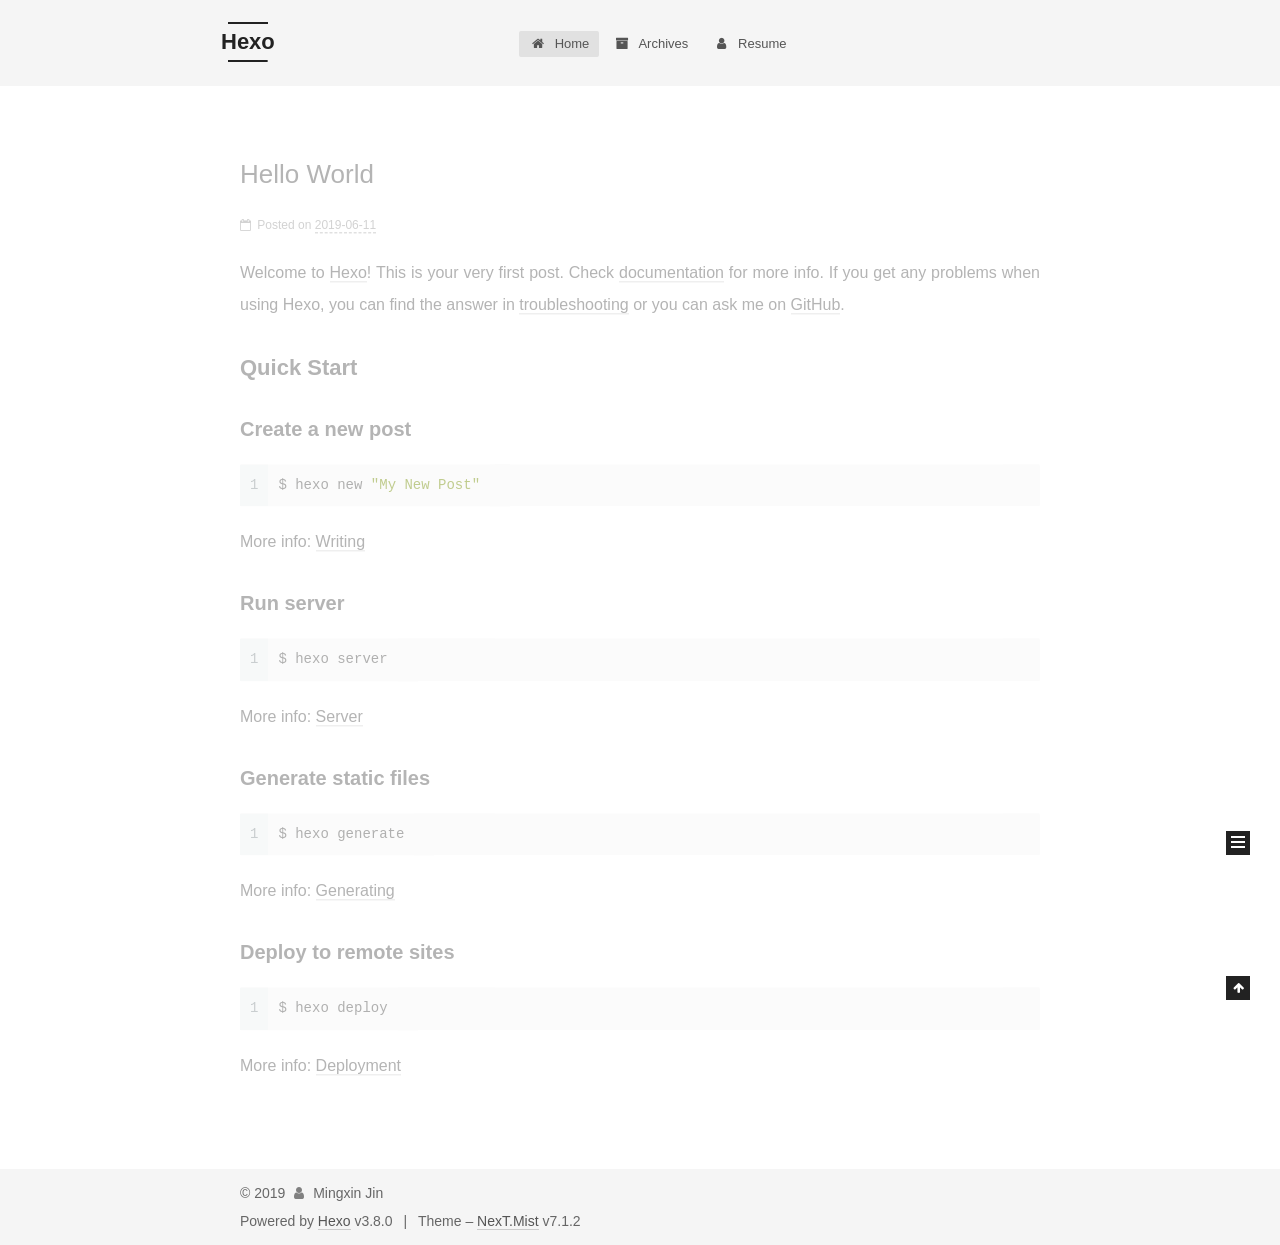
==== commit fde2fc98: "Site updated: 2019-06-13 22:38:43" ====
--- a/index.html
+++ b/index.html
@@ -98,7 +98,7 @@
 
   <meta property="og:type" content="website">
 <meta property="og:title" content="Hexo">
-<meta property="og:url" content="http://yoursite.com/index.html">
+<meta property="og:url" content="http://mxjin.xyz/index.html">
 <meta property="og:site_name" content="Hexo">
 <meta property="og:locale" content="en">
 <meta name="twitter:card" content="summary">
@@ -110,7 +110,7 @@
 
   
   
-  <link rel="canonical" href="http://yoursite.com/">
+  <link rel="canonical" href="http://mxjin.xyz/">
 
 
 
@@ -303,7 +303,7 @@
   
   
   <div class="post-block">
-    <link itemprop="mainEntityOfPage" href="http://yoursite.com/2019/06/11/hello-world/">
+    <link itemprop="mainEntityOfPage" href="http://mxjin.xyz/2019/06/11/hello-world/">
 
     <span hidden itemprop="author" itemscope itemtype="http://schema.org/Person">
       <meta itemprop="name" content="Mingxin Jin">
--- a/css/main.css
+++ b/css/main.css
@@ -1764,7 +1764,7 @@
   width: 4px;
   height: 4px;
   border-radius: 50%;
-  background: #ffffbd;
+  background: #c8deff;
 }
 .feed-link,
 .chat {
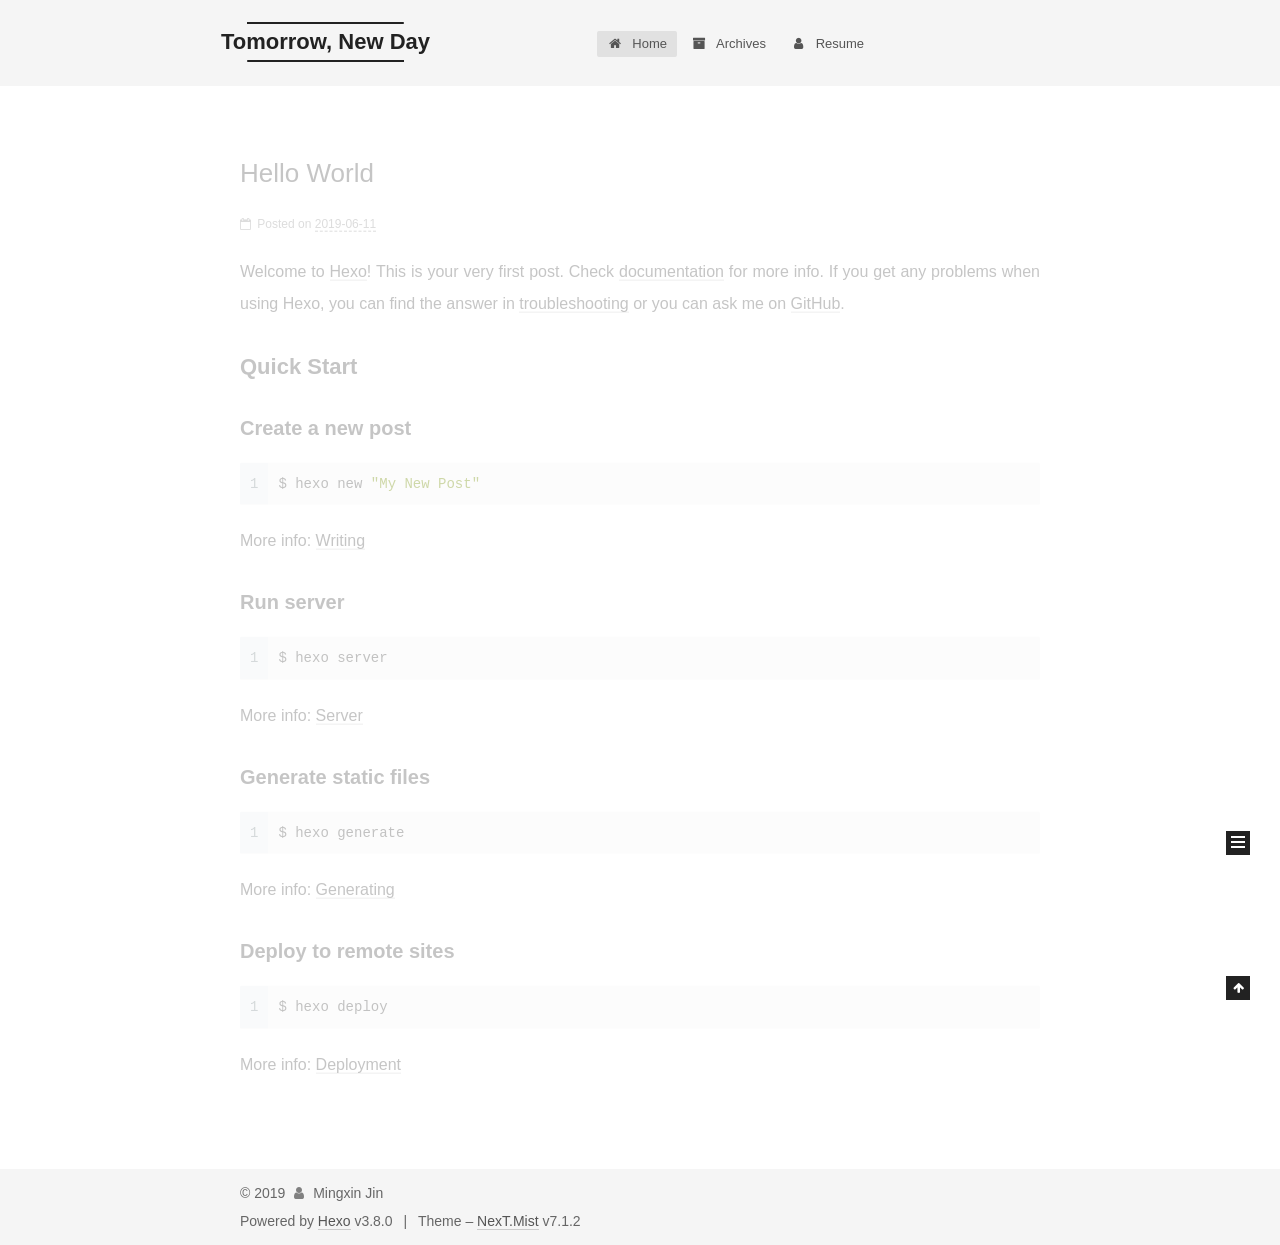
==== commit 9a289f59: "Site updated: 2019-06-18 08:19:26" ====
--- a/index.html
+++ b/index.html
@@ -97,12 +97,12 @@
 
 
   <meta property="og:type" content="website">
-<meta property="og:title" content="Hexo">
+<meta property="og:title" content="Tomorrow, New Day">
 <meta property="og:url" content="http://mxjin.xyz/index.html">
-<meta property="og:site_name" content="Hexo">
+<meta property="og:site_name" content="Tomorrow, New Day">
 <meta property="og:locale" content="en">
 <meta name="twitter:card" content="summary">
-<meta name="twitter:title" content="Hexo">
+<meta name="twitter:title" content="Tomorrow, New Day">
 
 
 
@@ -120,7 +120,7 @@
   };
 </script>
 
-  <title>Hexo</title>
+  <title>Tomorrow, New Day</title>
   
 
 
@@ -180,7 +180,7 @@
     <div class="custom-logo-site-title">
       <a href="/" class="brand" rel="start">
         <span class="logo-line-before"><i></i></span>
-        <span class="site-title">Hexo</span>
+        <span class="site-title">Tomorrow, New Day</span>
         <span class="logo-line-after"><i></i></span>
       </a>
     </div>
@@ -312,7 +312,7 @@
     </span>
 
     <span hidden itemprop="publisher" itemscope itemtype="http://schema.org/Organization">
-      <meta itemprop="name" content="Hexo">
+      <meta itemprop="name" content="Tomorrow, New Day">
     </span>
 
     
--- a/css/main.css
+++ b/css/main.css
@@ -1764,7 +1764,7 @@
   width: 4px;
   height: 4px;
   border-radius: 50%;
-  background: #c8deff;
+  background: #c4fac2;
 }
 .feed-link,
 .chat {
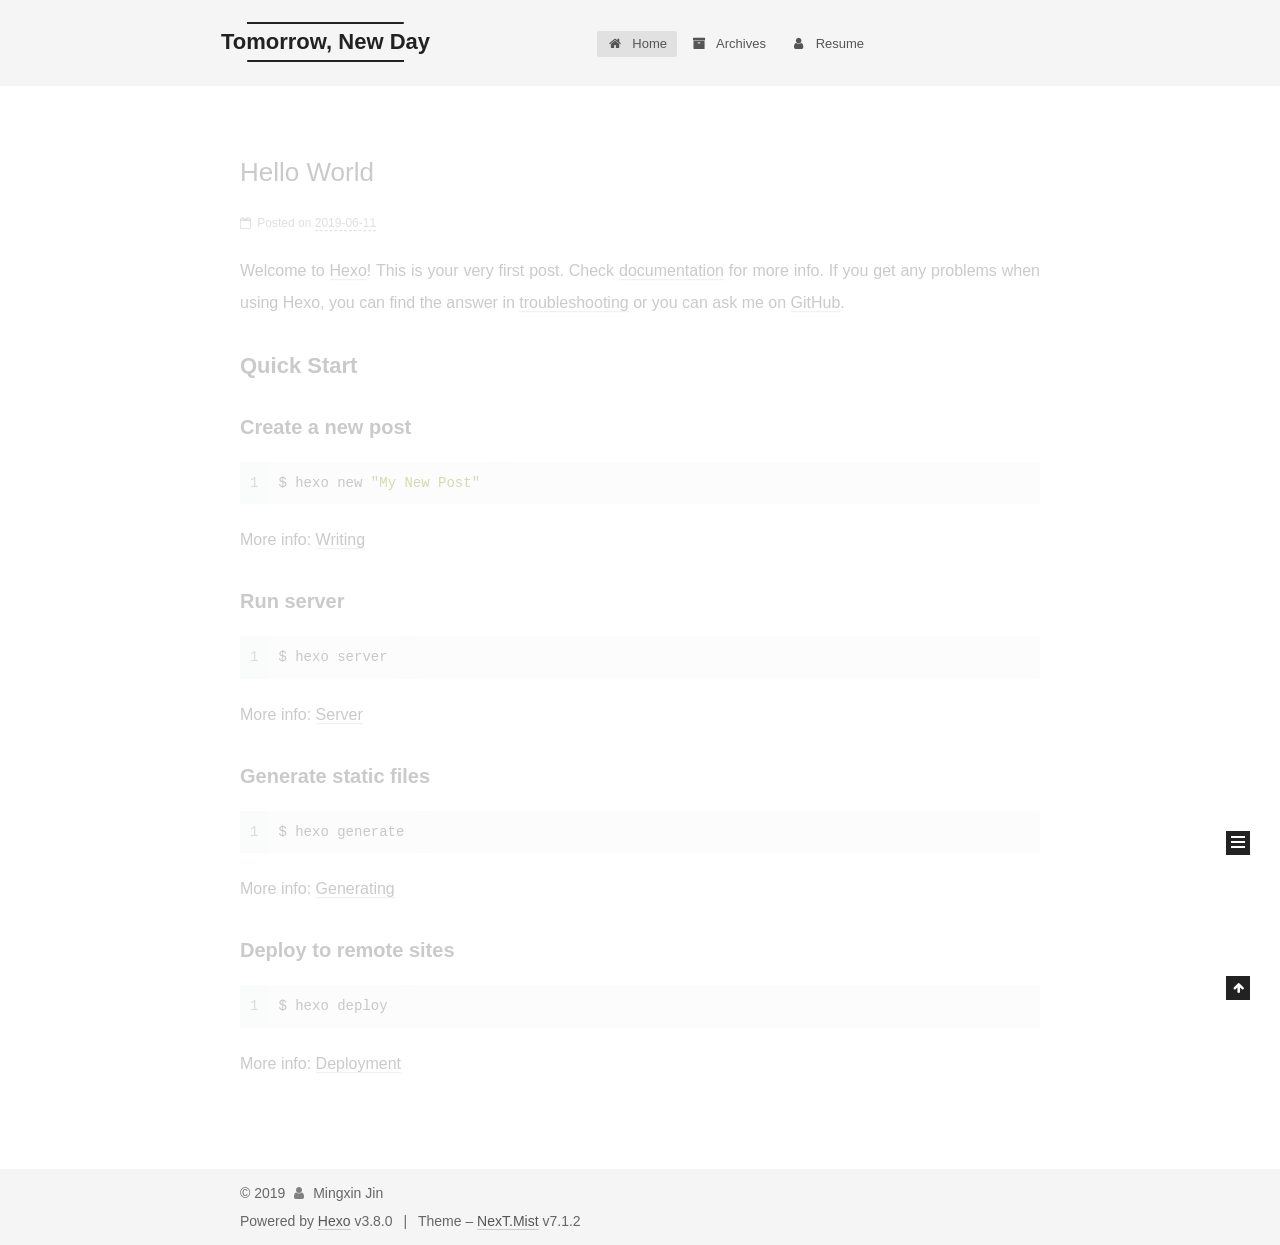
==== commit c85275d6: "Site updated: 2019-06-20 23:40:52" ====
--- a/index.html
+++ b/index.html
@@ -251,7 +251,7 @@
 
     
 
-    <a href="/resume/" rel="section"><i class="menu-item-icon fa fa-fw fa-user"></i> <br>Resume</a>
+    <a href="/about/" rel="section"><i class="menu-item-icon fa fa-fw fa-user"></i> <br>Resume</a>
 
   </li>
 
--- a/css/main.css
+++ b/css/main.css
@@ -1764,7 +1764,7 @@
   width: 4px;
   height: 4px;
   border-radius: 50%;
-  background: #c4fac2;
+  background: #22797a;
 }
 .feed-link,
 .chat {
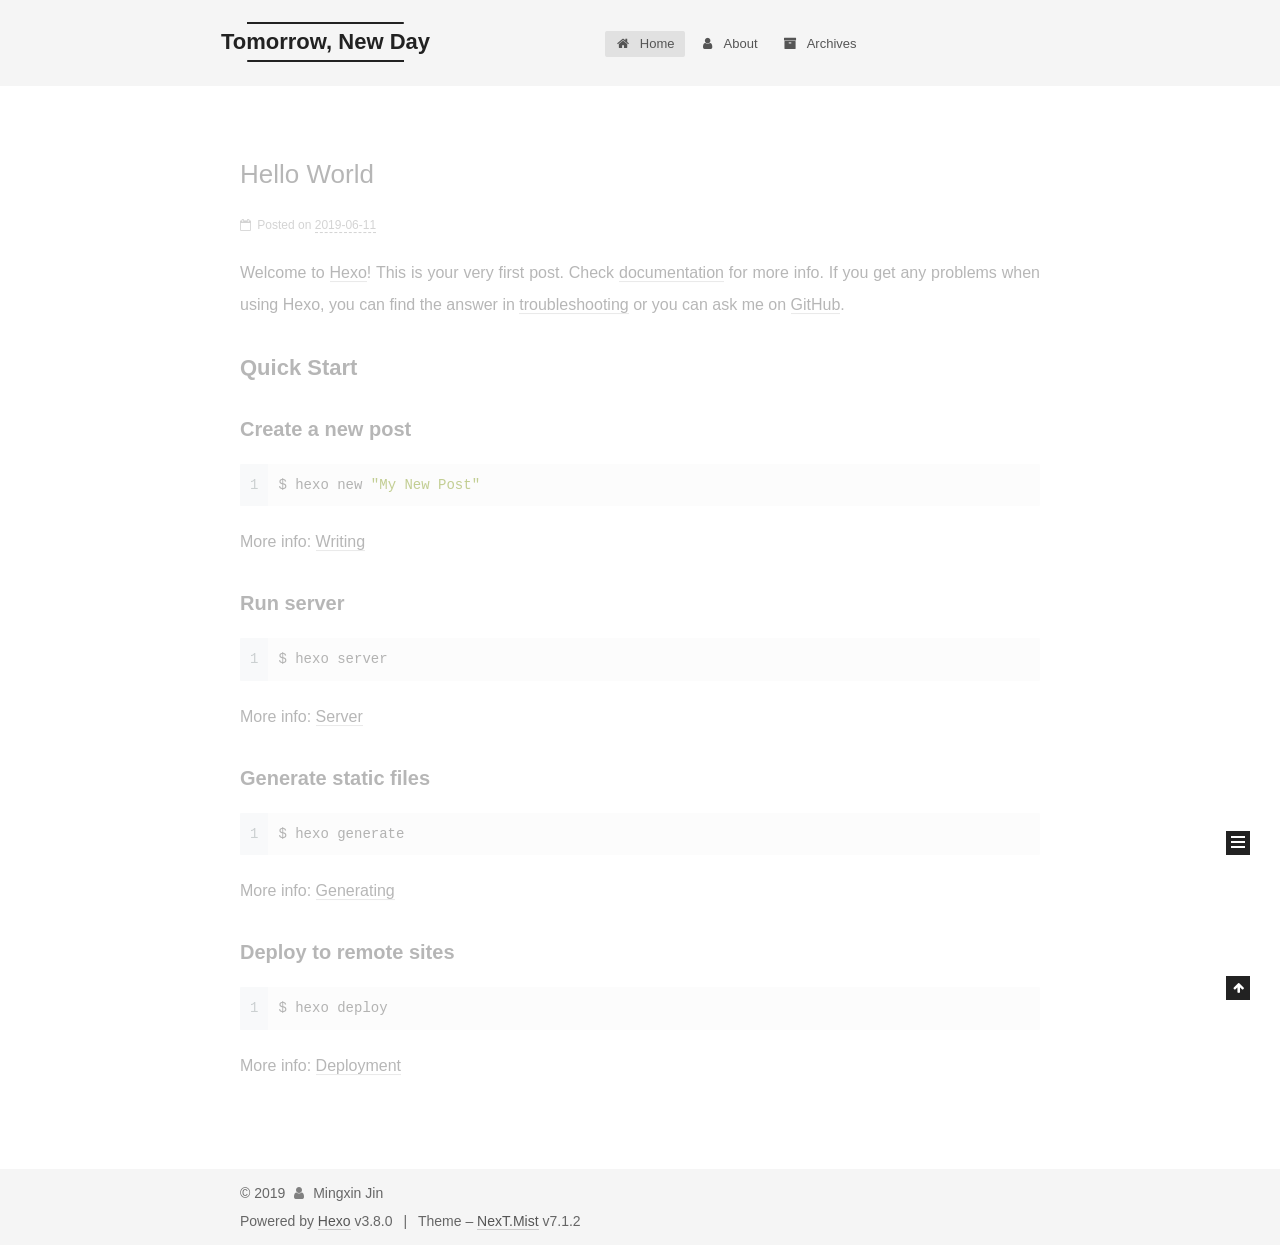
==== commit 9abfd871: "Site updated: 2019-06-20 23:43:37" ====
--- a/index.html
+++ b/index.html
@@ -224,6 +224,23 @@
         
         
           
+          <li class="menu-item menu-item-about">
+
+    
+    
+    
+      
+    
+
+    
+
+    <a href="/about/" rel="section"><i class="menu-item-icon fa fa-fw fa-user"></i> <br>About</a>
+
+  </li>
+        
+        
+        
+          
           <li class="menu-item menu-item-archives">
 
     
@@ -235,23 +252,6 @@
     
 
     <a href="/archives/" rel="section"><i class="menu-item-icon fa fa-fw fa-archive"></i> <br>Archives</a>
-
-  </li>
-        
-        
-        
-          
-          <li class="menu-item menu-item-resume">
-
-    
-    
-    
-      
-    
-
-    
-
-    <a href="/about/" rel="section"><i class="menu-item-icon fa fa-fw fa-user"></i> <br>Resume</a>
 
   </li>
 
--- a/css/main.css
+++ b/css/main.css
@@ -1764,7 +1764,7 @@
   width: 4px;
   height: 4px;
   border-radius: 50%;
-  background: #22797a;
+  background: #91ff26;
 }
 .feed-link,
 .chat {
